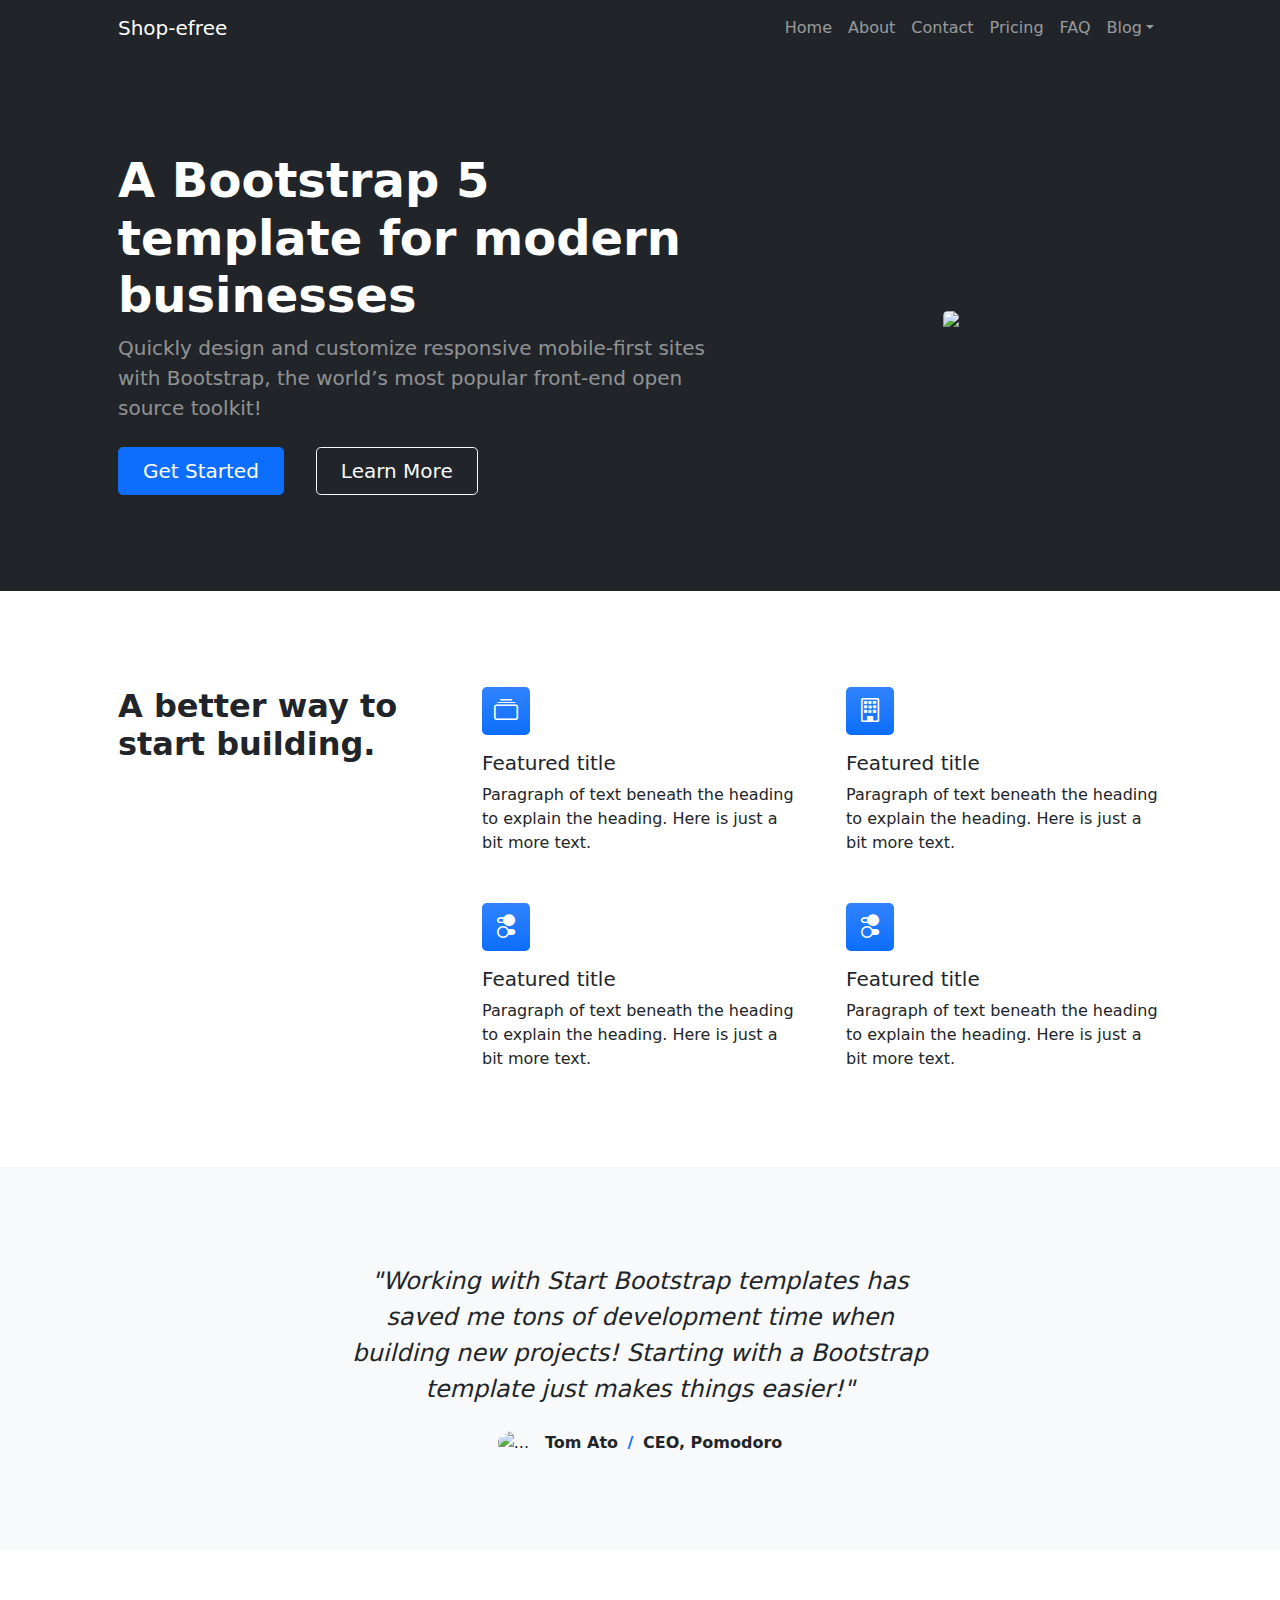
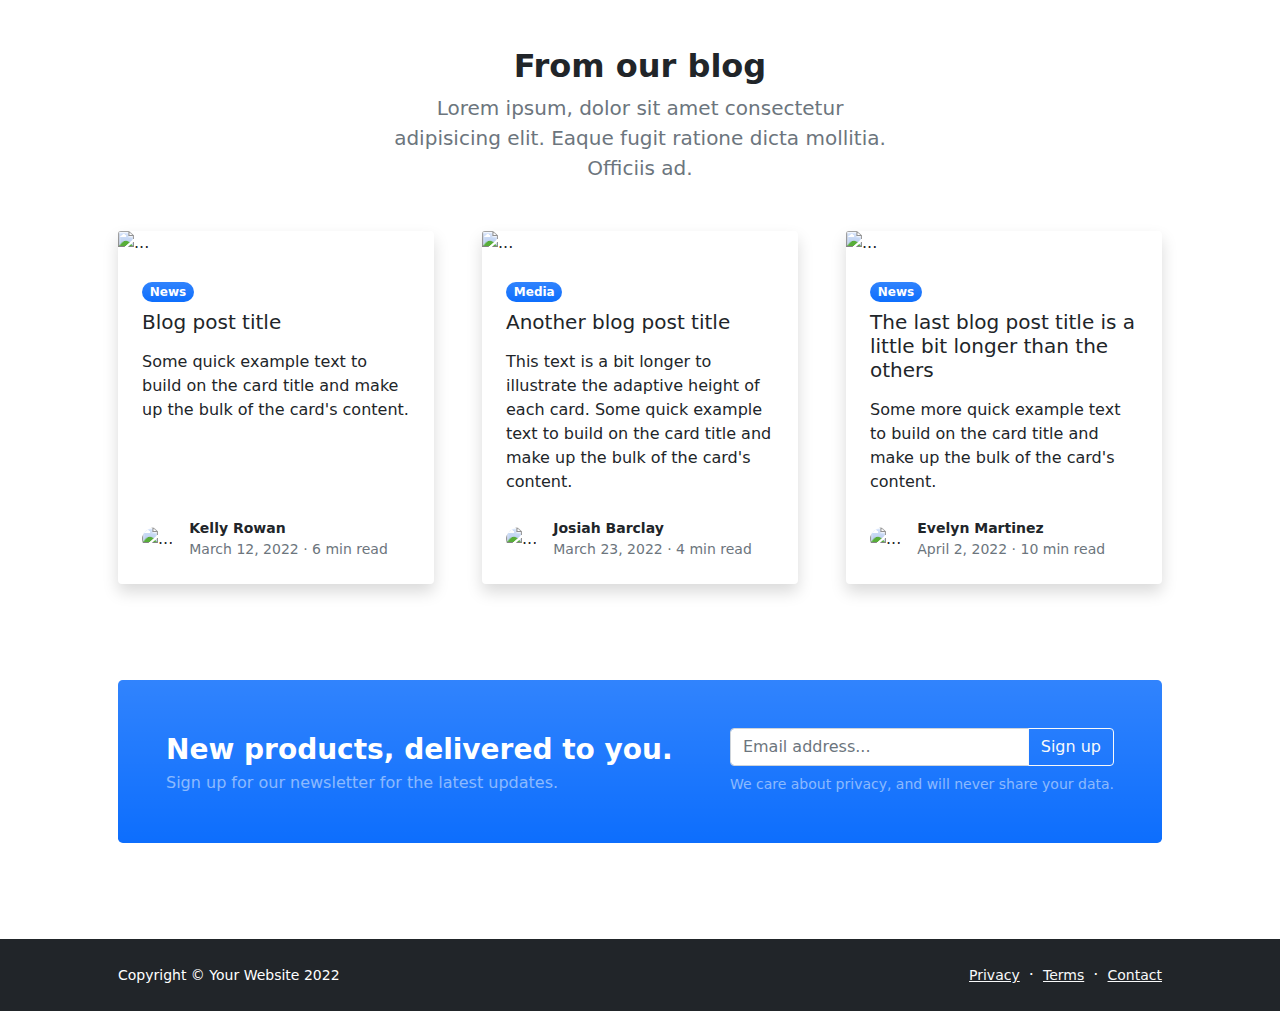
==== index.html @ c975f3c9 "first commit" ====
<!DOCTYPE html>
<html lang="en">
    <head>
        <meta charset="utf-8" />
        <meta name="viewport" content="width=device-width, initial-scale=1, shrink-to-fit=no" />
        <meta name="description" content="" />
        <meta name="author" content="" />
        <title>Shop-efree : Your ecommerce SaaS</title>
        <!-- Favicon-->
        <link rel="icon" type="image/x-icon" href="assets/favicon.ico" />
        <!-- Bootstrap icons-->
        <link href="https://cdn.jsdelivr.net/npm/bootstrap-icons@1.5.0/font/bootstrap-icons.css" rel="stylesheet" />
        <!-- Core theme CSS (includes Bootstrap)-->
        <link href="css/styles.css" rel="stylesheet" />
    </head>
    <body class="d-flex flex-column h-100">
        <main class="flex-shrink-0">
            <!-- Navigation-->
            <nav class="navbar navbar-expand-lg navbar-dark bg-dark">
                <div class="container px-5">
                    <a class="navbar-brand" href="index.html">Shop-efree</a>
                    <button class="navbar-toggler" type="button" data-bs-toggle="collapse" data-bs-target="#navbarSupportedContent" aria-controls="navbarSupportedContent" aria-expanded="false" aria-label="Toggle navigation"><span class="navbar-toggler-icon"></span></button>
                    <div class="collapse navbar-collapse" id="navbarSupportedContent">
                        <ul class="navbar-nav ms-auto mb-2 mb-lg-0">
                            <li class="nav-item"><a class="nav-link" href="index.html">Home</a></li>
                            <li class="nav-item"><a class="nav-link" href="about.html">About</a></li>
                            <li class="nav-item"><a class="nav-link" href="contact.html">Contact</a></li>
                            <li class="nav-item"><a class="nav-link" href="pricing.html">Pricing</a></li>
                            <li class="nav-item"><a class="nav-link" href="faq.html">FAQ</a></li>
                            <li class="nav-item dropdown">
                                <a class="nav-link dropdown-toggle" id="navbarDropdownBlog" href="#" role="button" data-bs-toggle="dropdown" aria-expanded="false">Blog</a>
                                <ul class="dropdown-menu dropdown-menu-end" aria-labelledby="navbarDropdownBlog">
                                    <li><a class="dropdown-item" href="blog-home.html">Blog Home</a></li>
                                    <li><a class="dropdown-item" href="blog-post.html">Blog Post</a></li>
                                </ul>
                            </li>
                        </ul>
                    </div>
                </div>
            </nav>
            <!-- Header-->
            <header class="bg-dark py-5">
                <div class="container px-5">
                    <div class="row gx-5 align-items-center justify-content-center">
                        <div class="col-lg-8 col-xl-7 col-xxl-6">
                            <div class="my-5 text-center text-xl-start">
                                <h1 class="display-5 fw-bolder text-white mb-2">A Bootstrap 5 template for modern businesses</h1>
                                <p class="lead fw-normal text-white-50 mb-4">Quickly design and customize responsive mobile-first sites with Bootstrap, the world’s most popular front-end open source toolkit!</p>
                                <div class="d-grid gap-3 d-sm-flex justify-content-sm-center justify-content-xl-start">
                                    <a class="btn btn-primary btn-lg px-4 me-sm-3" href="#features">Get Started</a>
                                    <a class="btn btn-outline-light btn-lg px-4" href="#!">Learn More</a>
                                </div>
                            </div>
                        </div>
                        <div class="col-xl-5 col-xxl-6 d-none d-xl-block text-center"><img class="img-fluid rounded-3 my-5" src="https://dummyimage.com/600x400/343a40/6c757d" alt="..." /></div>
                    </div>
                </div>
            </header>
            <!-- Features section-->
            <section class="py-5" id="features">
                <div class="container px-5 my-5">
                    <div class="row gx-5">
                        <div class="col-lg-4 mb-5 mb-lg-0"><h2 class="fw-bolder mb-0">A better way to start building.</h2></div>
                        <div class="col-lg-8">
                            <div class="row gx-5 row-cols-1 row-cols-md-2">
                                <div class="col mb-5 h-100">
                                    <div class="feature bg-primary bg-gradient text-white rounded-3 mb-3"><i class="bi bi-collection"></i></div>
                                    <h2 class="h5">Featured title</h2>
                                    <p class="mb-0">Paragraph of text beneath the heading to explain the heading. Here is just a bit more text.</p>
                                </div>
                                <div class="col mb-5 h-100">
                                    <div class="feature bg-primary bg-gradient text-white rounded-3 mb-3"><i class="bi bi-building"></i></div>
                                    <h2 class="h5">Featured title</h2>
                                    <p class="mb-0">Paragraph of text beneath the heading to explain the heading. Here is just a bit more text.</p>
                                </div>
                                <div class="col mb-5 mb-md-0 h-100">
                                    <div class="feature bg-primary bg-gradient text-white rounded-3 mb-3"><i class="bi bi-toggles2"></i></div>
                                    <h2 class="h5">Featured title</h2>
                                    <p class="mb-0">Paragraph of text beneath the heading to explain the heading. Here is just a bit more text.</p>
                                </div>
                                <div class="col h-100">
                                    <div class="feature bg-primary bg-gradient text-white rounded-3 mb-3"><i class="bi bi-toggles2"></i></div>
                                    <h2 class="h5">Featured title</h2>
                                    <p class="mb-0">Paragraph of text beneath the heading to explain the heading. Here is just a bit more text.</p>
                                </div>
                            </div>
                        </div>
                    </div>
                </div>
            </section>
            <!-- Testimonial section-->
            <div class="py-5 bg-light">
                <div class="container px-5 my-5">
                    <div class="row gx-5 justify-content-center">
                        <div class="col-lg-10 col-xl-7">
                            <div class="text-center">
                                <div class="fs-4 mb-4 fst-italic">"Working with Start Bootstrap templates has saved me tons of development time when building new projects! Starting with a Bootstrap template just makes things easier!"</div>
                                <div class="d-flex align-items-center justify-content-center">
                                    <img class="rounded-circle me-3" src="https://dummyimage.com/40x40/ced4da/6c757d" alt="..." />
                                    <div class="fw-bold">
                                        Tom Ato
                                        <span class="fw-bold text-primary mx-1">/</span>
                                        CEO, Pomodoro
                                    </div>
                                </div>
                            </div>
                        </div>
                    </div>
                </div>
            </div>
            <!-- Blog preview section-->
            <section class="py-5">
                <div class="container px-5 my-5">
                    <div class="row gx-5 justify-content-center">
                        <div class="col-lg-8 col-xl-6">
                            <div class="text-center">
                                <h2 class="fw-bolder">From our blog</h2>
                                <p class="lead fw-normal text-muted mb-5">Lorem ipsum, dolor sit amet consectetur adipisicing elit. Eaque fugit ratione dicta mollitia. Officiis ad.</p>
                            </div>
                        </div>
                    </div>
                    <div class="row gx-5">
                        <div class="col-lg-4 mb-5">
                            <div class="card h-100 shadow border-0">
                                <img class="card-img-top" src="https://dummyimage.com/600x350/ced4da/6c757d" alt="..." />
                                <div class="card-body p-4">
                                    <div class="badge bg-primary bg-gradient rounded-pill mb-2">News</div>
                                    <a class="text-decoration-none link-dark stretched-link" href="#!"><h5 class="card-title mb-3">Blog post title</h5></a>
                                    <p class="card-text mb-0">Some quick example text to build on the card title and make up the bulk of the card's content.</p>
                                </div>
                                <div class="card-footer p-4 pt-0 bg-transparent border-top-0">
                                    <div class="d-flex align-items-end justify-content-between">
                                        <div class="d-flex align-items-center">
                                            <img class="rounded-circle me-3" src="https://dummyimage.com/40x40/ced4da/6c757d" alt="..." />
                                            <div class="small">
                                                <div class="fw-bold">Kelly Rowan</div>
                                                <div class="text-muted">March 12, 2022 &middot; 6 min read</div>
                                            </div>
                                        </div>
                                    </div>
                                </div>
                            </div>
                        </div>
                        <div class="col-lg-4 mb-5">
                            <div class="card h-100 shadow border-0">
                                <img class="card-img-top" src="https://dummyimage.com/600x350/adb5bd/495057" alt="..." />
                                <div class="card-body p-4">
                                    <div class="badge bg-primary bg-gradient rounded-pill mb-2">Media</div>
                                    <a class="text-decoration-none link-dark stretched-link" href="#!"><h5 class="card-title mb-3">Another blog post title</h5></a>
                                    <p class="card-text mb-0">This text is a bit longer to illustrate the adaptive height of each card. Some quick example text to build on the card title and make up the bulk of the card's content.</p>
                                </div>
                                <div class="card-footer p-4 pt-0 bg-transparent border-top-0">
                                    <div class="d-flex align-items-end justify-content-between">
                                        <div class="d-flex align-items-center">
                                            <img class="rounded-circle me-3" src="https://dummyimage.com/40x40/ced4da/6c757d" alt="..." />
                                            <div class="small">
                                                <div class="fw-bold">Josiah Barclay</div>
                                                <div class="text-muted">March 23, 2022 &middot; 4 min read</div>
                                            </div>
                                        </div>
                                    </div>
                                </div>
                            </div>
                        </div>
                        <div class="col-lg-4 mb-5">
                            <div class="card h-100 shadow border-0">
                                <img class="card-img-top" src="https://dummyimage.com/600x350/6c757d/343a40" alt="..." />
                                <div class="card-body p-4">
                                    <div class="badge bg-primary bg-gradient rounded-pill mb-2">News</div>
                                    <a class="text-decoration-none link-dark stretched-link" href="#!"><h5 class="card-title mb-3">The last blog post title is a little bit longer than the others</h5></a>
                                    <p class="card-text mb-0">Some more quick example text to build on the card title and make up the bulk of the card's content.</p>
                                </div>
                                <div class="card-footer p-4 pt-0 bg-transparent border-top-0">
                                    <div class="d-flex align-items-end justify-content-between">
                                        <div class="d-flex align-items-center">
                                            <img class="rounded-circle me-3" src="https://dummyimage.com/40x40/ced4da/6c757d" alt="..." />
                                            <div class="small">
                                                <div class="fw-bold">Evelyn Martinez</div>
                                                <div class="text-muted">April 2, 2022 &middot; 10 min read</div>
                                            </div>
                                        </div>
                                    </div>
                                </div>
                            </div>
                        </div>
                    </div>
                    <!-- Call to action-->
                    <aside class="bg-primary bg-gradient rounded-3 p-4 p-sm-5 mt-5">
                        <div class="d-flex align-items-center justify-content-between flex-column flex-xl-row text-center text-xl-start">
                            <div class="mb-4 mb-xl-0">
                                <div class="fs-3 fw-bold text-white">New products, delivered to you.</div>
                                <div class="text-white-50">Sign up for our newsletter for the latest updates.</div>
                            </div>
                            <div class="ms-xl-4">
                                <div class="input-group mb-2">
                                    <input class="form-control" type="text" placeholder="Email address..." aria-label="Email address..." aria-describedby="button-newsletter" />
                                    <button class="btn btn-outline-light" id="button-newsletter" type="button">Sign up</button>
                                </div>
                                <div class="small text-white-50">We care about privacy, and will never share your data.</div>
                            </div>
                        </div>
                    </aside>
                </div>
            </section>
        </main>
        <!-- Footer-->
        <footer class="bg-dark py-4 mt-auto">
            <div class="container px-5">
                <div class="row align-items-center justify-content-between flex-column flex-sm-row">
                    <div class="col-auto"><div class="small m-0 text-white">Copyright &copy; Your Website 2022</div></div>
                    <div class="col-auto">
                        <a class="link-light small" href="#!">Privacy</a>
                        <span class="text-white mx-1">&middot;</span>
                        <a class="link-light small" href="#!">Terms</a>
                        <span class="text-white mx-1">&middot;</span>
                        <a class="link-light small" href="#!">Contact</a>
                    </div>
                </div>
            </div>
        </footer>
        <!-- Bootstrap core JS-->
        <script src="https://cdn.jsdelivr.net/npm/bootstrap@5.1.3/dist/js/bootstrap.bundle.min.js"></script>
        <!-- Core theme JS-->
        <script src="js/scripts.js"></script>
    </body>
</html>
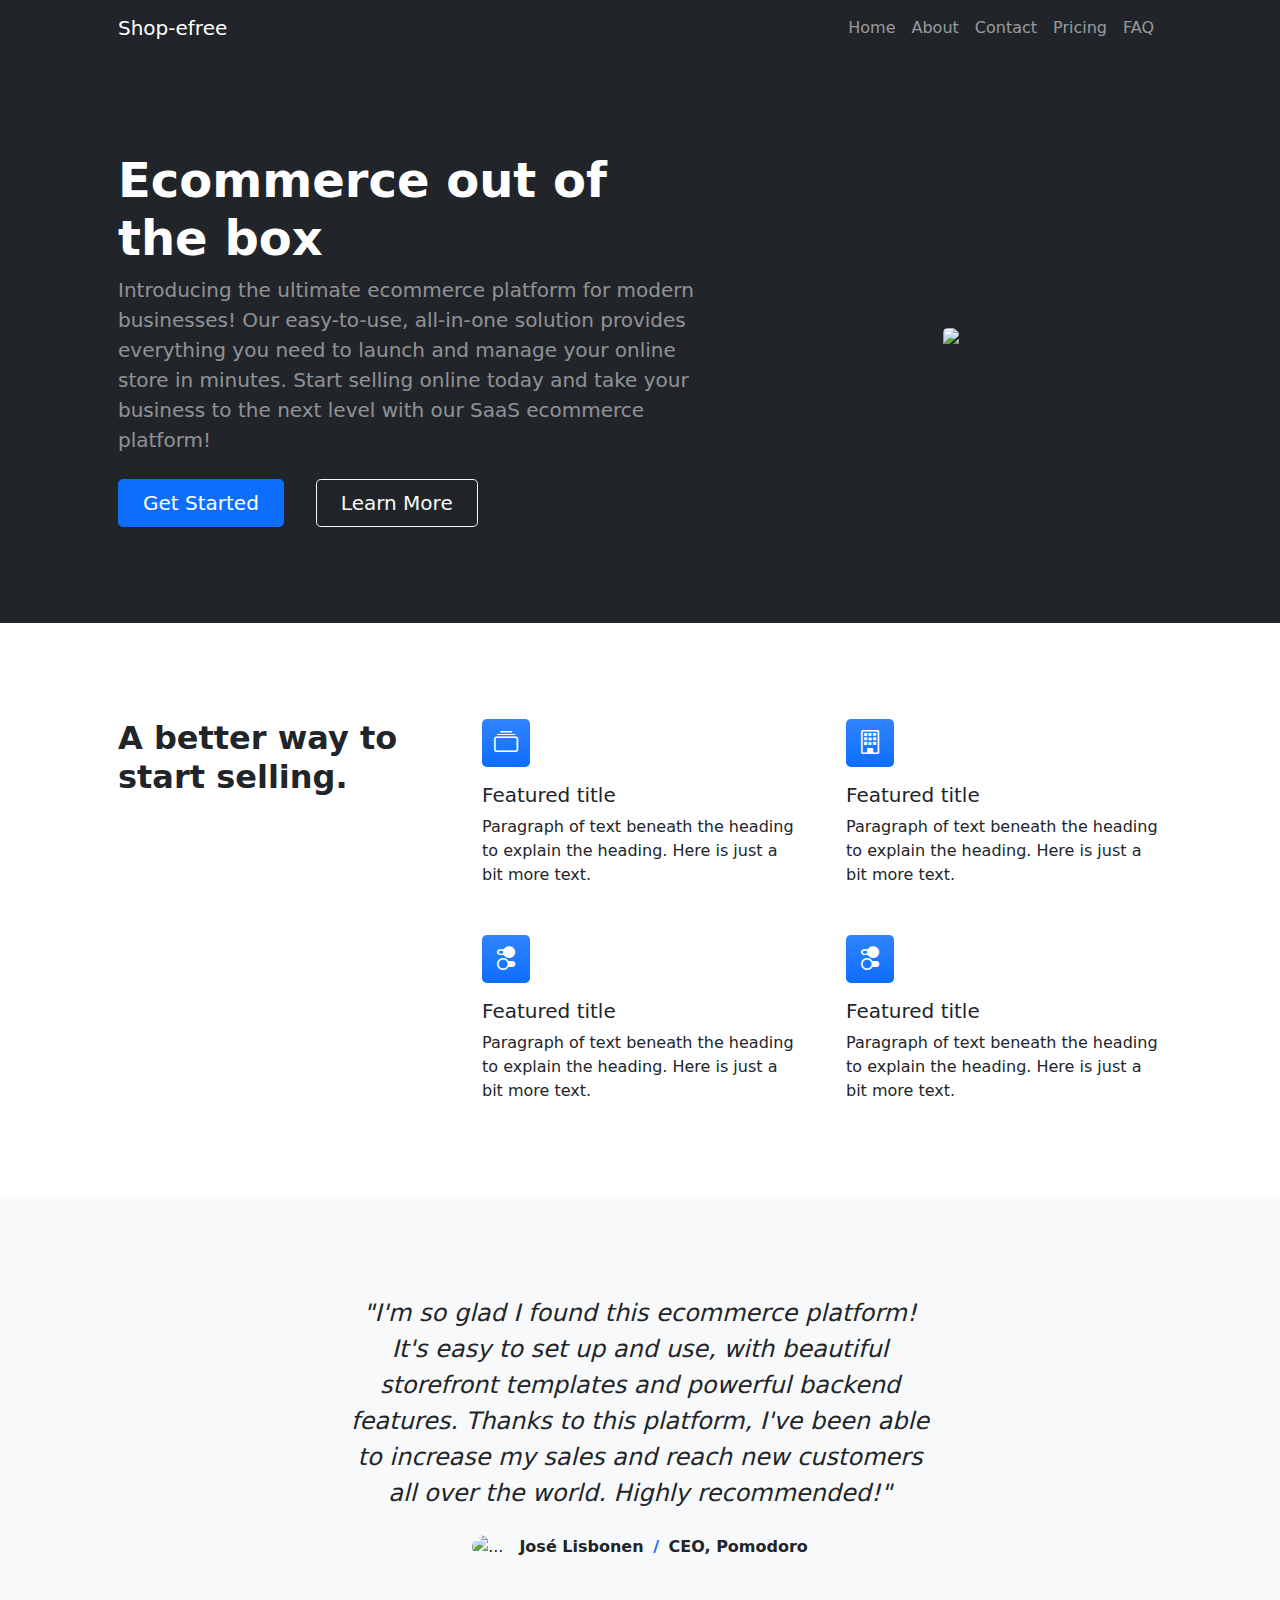
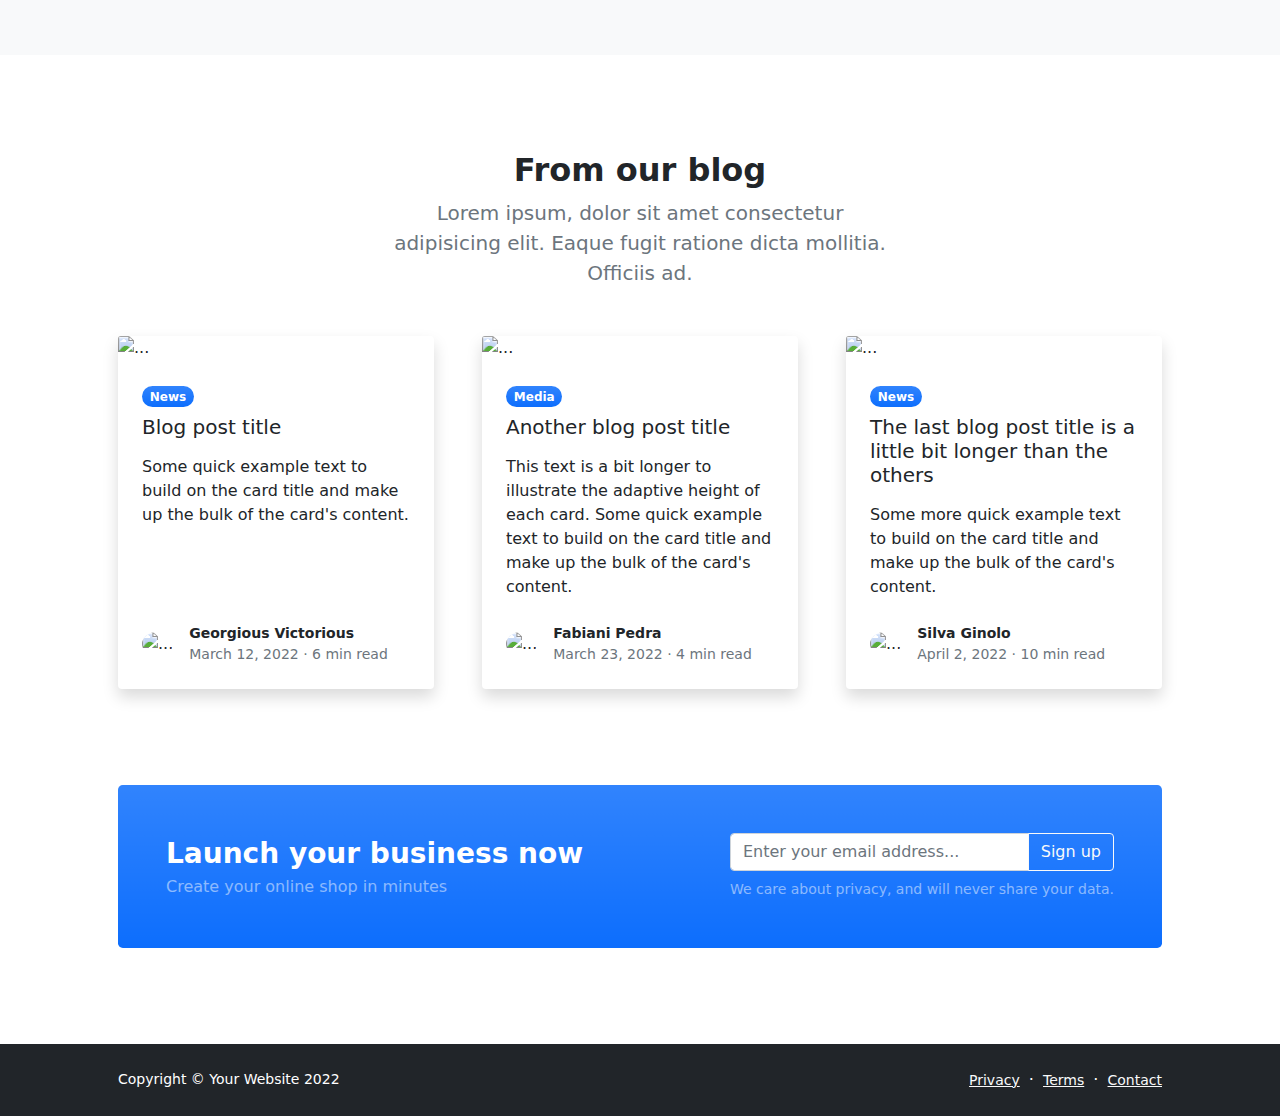
==== commit 842516ea: "Changes to template" ====
--- a/index.html
+++ b/index.html
@@ -27,13 +27,6 @@
                             <li class="nav-item"><a class="nav-link" href="contact.html">Contact</a></li>
                             <li class="nav-item"><a class="nav-link" href="pricing.html">Pricing</a></li>
                             <li class="nav-item"><a class="nav-link" href="faq.html">FAQ</a></li>
-                            <li class="nav-item dropdown">
-                                <a class="nav-link dropdown-toggle" id="navbarDropdownBlog" href="#" role="button" data-bs-toggle="dropdown" aria-expanded="false">Blog</a>
-                                <ul class="dropdown-menu dropdown-menu-end" aria-labelledby="navbarDropdownBlog">
-                                    <li><a class="dropdown-item" href="blog-home.html">Blog Home</a></li>
-                                    <li><a class="dropdown-item" href="blog-post.html">Blog Post</a></li>
-                                </ul>
-                            </li>
                         </ul>
                     </div>
                 </div>
@@ -44,11 +37,11 @@
                     <div class="row gx-5 align-items-center justify-content-center">
                         <div class="col-lg-8 col-xl-7 col-xxl-6">
                             <div class="my-5 text-center text-xl-start">
-                                <h1 class="display-5 fw-bolder text-white mb-2">A Bootstrap 5 template for modern businesses</h1>
-                                <p class="lead fw-normal text-white-50 mb-4">Quickly design and customize responsive mobile-first sites with Bootstrap, the world’s most popular front-end open source toolkit!</p>
+                                <h1 class="display-5 fw-bolder text-white mb-2">Ecommerce out of the box</h1>
+                                <p class="lead fw-normal text-white-50 mb-4">Introducing the ultimate ecommerce platform for modern businesses! Our easy-to-use, all-in-one solution provides everything you need to launch and manage your online store in minutes. Start selling online today and take your business to the next level with our SaaS ecommerce platform!</p>
                                 <div class="d-grid gap-3 d-sm-flex justify-content-sm-center justify-content-xl-start">
-                                    <a class="btn btn-primary btn-lg px-4 me-sm-3" href="#features">Get Started</a>
-                                    <a class="btn btn-outline-light btn-lg px-4" href="#!">Learn More</a>
+                                    <a class="btn btn-primary btn-lg px-4 me-sm-3" href="contact.html">Get Started</a>
+                                    <a class="btn btn-outline-light btn-lg px-4" href="about.html">Learn More</a>
                                 </div>
                             </div>
                         </div>
@@ -60,7 +53,7 @@
             <section class="py-5" id="features">
                 <div class="container px-5 my-5">
                     <div class="row gx-5">
-                        <div class="col-lg-4 mb-5 mb-lg-0"><h2 class="fw-bolder mb-0">A better way to start building.</h2></div>
+                        <div class="col-lg-4 mb-5 mb-lg-0"><h2 class="fw-bolder mb-0">A better way to start selling.</h2></div>
                         <div class="col-lg-8">
                             <div class="row gx-5 row-cols-1 row-cols-md-2">
                                 <div class="col mb-5 h-100">
@@ -94,11 +87,11 @@
                     <div class="row gx-5 justify-content-center">
                         <div class="col-lg-10 col-xl-7">
                             <div class="text-center">
-                                <div class="fs-4 mb-4 fst-italic">"Working with Start Bootstrap templates has saved me tons of development time when building new projects! Starting with a Bootstrap template just makes things easier!"</div>
+                                <div class="fs-4 mb-4 fst-italic">"I'm so glad I found this ecommerce platform! It's easy to set up and use, with beautiful storefront templates and powerful backend features. Thanks to this platform, I've been able to increase my sales and reach new customers all over the world. Highly recommended!"</div>
                                 <div class="d-flex align-items-center justify-content-center">
                                     <img class="rounded-circle me-3" src="https://dummyimage.com/40x40/ced4da/6c757d" alt="..." />
                                     <div class="fw-bold">
-                                        Tom Ato
+                                        José Lisbonen
                                         <span class="fw-bold text-primary mx-1">/</span>
                                         CEO, Pomodoro
                                     </div>
@@ -133,7 +126,7 @@
                                         <div class="d-flex align-items-center">
                                             <img class="rounded-circle me-3" src="https://dummyimage.com/40x40/ced4da/6c757d" alt="..." />
                                             <div class="small">
-                                                <div class="fw-bold">Kelly Rowan</div>
+                                                <div class="fw-bold">Georgious Victorious</div>
                                                 <div class="text-muted">March 12, 2022 &middot; 6 min read</div>
                                             </div>
                                         </div>
@@ -154,7 +147,7 @@
                                         <div class="d-flex align-items-center">
                                             <img class="rounded-circle me-3" src="https://dummyimage.com/40x40/ced4da/6c757d" alt="..." />
                                             <div class="small">
-                                                <div class="fw-bold">Josiah Barclay</div>
+                                                <div class="fw-bold">Fabiani Pedra</div>
                                                 <div class="text-muted">March 23, 2022 &middot; 4 min read</div>
                                             </div>
                                         </div>
@@ -175,7 +168,7 @@
                                         <div class="d-flex align-items-center">
                                             <img class="rounded-circle me-3" src="https://dummyimage.com/40x40/ced4da/6c757d" alt="..." />
                                             <div class="small">
-                                                <div class="fw-bold">Evelyn Martinez</div>
+                                                <div class="fw-bold">Silva Ginolo</div>
                                                 <div class="text-muted">April 2, 2022 &middot; 10 min read</div>
                                             </div>
                                         </div>
@@ -188,12 +181,12 @@
                     <aside class="bg-primary bg-gradient rounded-3 p-4 p-sm-5 mt-5">
                         <div class="d-flex align-items-center justify-content-between flex-column flex-xl-row text-center text-xl-start">
                             <div class="mb-4 mb-xl-0">
-                                <div class="fs-3 fw-bold text-white">New products, delivered to you.</div>
-                                <div class="text-white-50">Sign up for our newsletter for the latest updates.</div>
+                                <div class="fs-3 fw-bold text-white">Launch your business now</div>
+                                <div class="text-white-50">Create your online shop in minutes</div>
                             </div>
                             <div class="ms-xl-4">
                                 <div class="input-group mb-2">
-                                    <input class="form-control" type="text" placeholder="Email address..." aria-label="Email address..." aria-describedby="button-newsletter" />
+                                    <input class="form-control" type="text" placeholder="Enter your email address..." aria-label="Enter your email address..." aria-describedby="button-newsletter" />
                                     <button class="btn btn-outline-light" id="button-newsletter" type="button">Sign up</button>
                                 </div>
                                 <div class="small text-white-50">We care about privacy, and will never share your data.</div>
